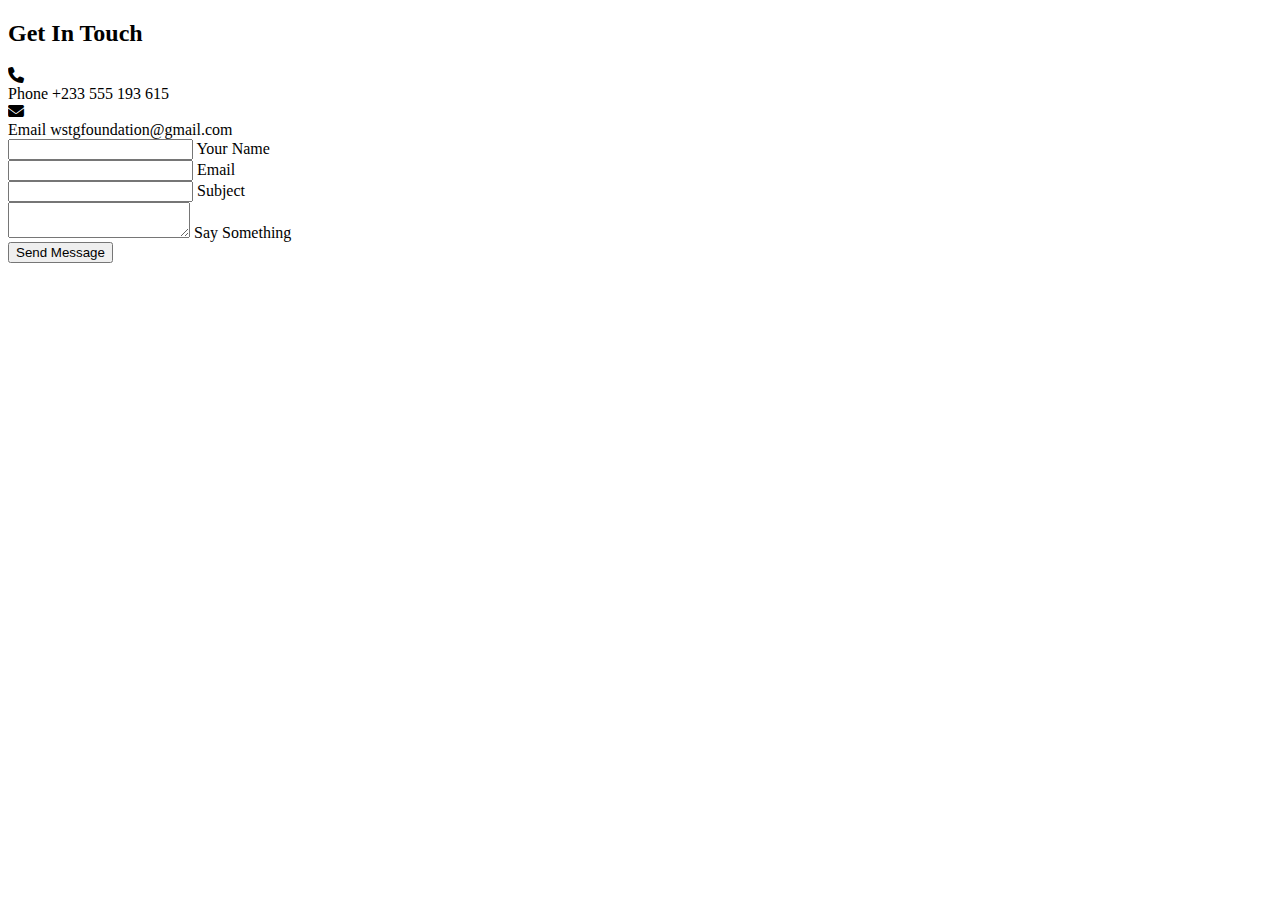
==== Contact.html @ 31e61f53 "Add files via upload" ====
<!DOCTYPE html>
<html>
<head>
	<!-- *******  Link To CSS Style Sheet  ******* -->
	<link rel="stylesheet" type="text/css" href="style/stylec.css">

	<!-- *******  Font Awesome Icons Link  ******* -->
	<link rel="stylesheet" href="https://cdnjs.cloudflare.com/ajax/libs/font-awesome/6.1.1/css/all.min.css"/>

	<!-- *******  Link To Goggle Fonts  *******  -->
	<link href="https://fonts.googleapis.com/css2?family=Poppins:ital,wght@0,100;0,200;0,400;0,500;0,600;0,800;1,900&display=swap" rel="stylesheet">

	<meta name="viewport" content="width=device-width, initial-scale=1.0">
    <link rel="shortcut icon" href="wstg.jpg" type="image/x-icon">
    <link rel="icon" href="wstg.jpg" type="image/x-icon">
	<title>Contact Us</title>
</head>
<body>
	<div class="container">
		<main class="row">
			
			<!--  *******   Left Section (Column) Starts   *******  -->

			<section class="col left">
				
				<!--  *******   Title Starts   *******  -->

				<div class="contactTitle">
					<h2>Get In Touch</h2>
				</div>

				<!--  *******   Title Ends   *******  -->

				<!--  *******   Contact Info Starts   *******  -->

				<div class="contactInfo">
					
					<div class="iconGroup">
						<div class="icon">
							<i class="fa-solid fa-phone"></i>
						</div>
						<div class="details">
							<span>Phone</span>
							<span>+233 555 193 615</span>
						</div>
					</div>

					<div class="iconGroup">
						<div class="icon">
							<i class="fa-solid fa-envelope"></i>
						</div>
						<div class="details">
							<span>Email</span>
							<span>wstgfoundation@gmail.com</span>
						</div>
					</div>
				</div>

				<!--  *******   Contact Info Ends   *******  -->


			</section>

			<!--  *******   Left Section (Column) Ends   *******  -->

			<!--  *******   Right Section (Column) Starts   *******  -->

			<section class="col right">
				
				<!--  *******   Form Starts   *******  -->

				<form class="messageForm">
					
					<div class="inputGroup halfWidth">
						<input type="text" name="" required="required">
						<label>Your Name</label>
					</div>

					<div class="inputGroup halfWidth">
						<input type="email" name="" required="required">
						<label>Email</label>
					</div>

					<div class="inputGroup fullWidth">
						<input type="text" name="" required="required">
						<label>Subject</label>
					</div>

					<div class="inputGroup fullWidth">
						<textarea required="required"></textarea>
						<label>Say Something</label>
					</div>

					<div class="inputGroup fullWidth">
						<button>Send Message</button>
					</div>

				</form>

				<!--  *******   Form Ends   *******  -->
			</section>

			<!--  *******   Right Section (Column) Ends   *******  -->

		</main>
	</div>
</body>
</html>
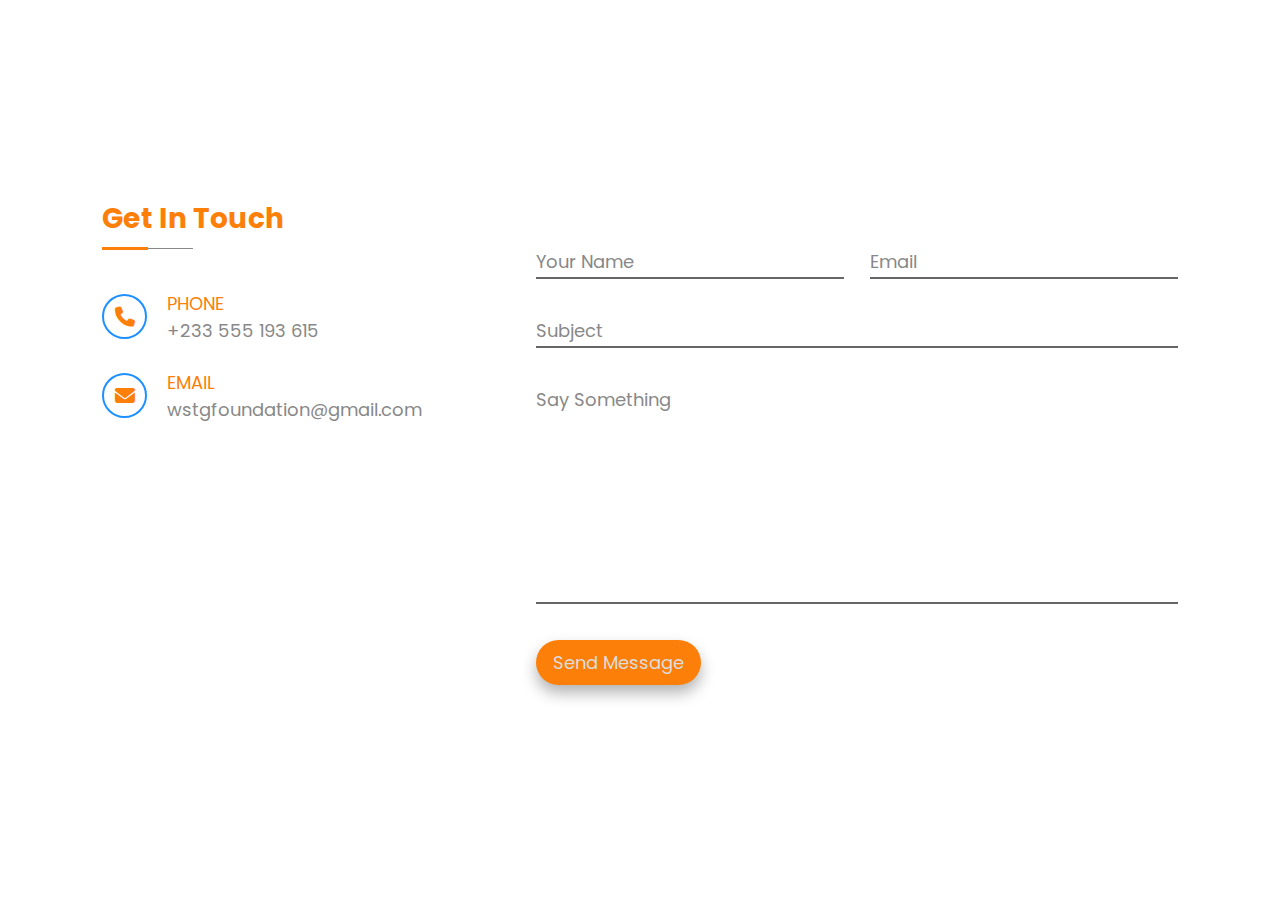
==== commit ccdb4283: "Update Contact.html" ====
--- a/Contact.html
+++ b/Contact.html
@@ -2,7 +2,7 @@
 <html>
 <head>
 	<!-- *******  Link To CSS Style Sheet  ******* -->
-	<link rel="stylesheet" type="text/css" href="style/stylec.css">
+	<link rel="stylesheet" type="text/css" href="stylec.css">
 
 	<!-- *******  Font Awesome Icons Link  ******* -->
 	<link rel="stylesheet" href="https://cdnjs.cloudflare.com/ajax/libs/font-awesome/6.1.1/css/all.min.css"/>
@@ -105,4 +105,4 @@
 		</main>
 	</div>
 </body>
-</html>+</html>
--- a/stylec.css
+++ b/stylec.css
@@ -0,0 +1,230 @@
+*{
+	margin: 0;
+	padding: 0;
+	box-sizing: border-box;
+	font-family: 'Poppins', sans-serif;
+}
+body{
+	width: 100%;
+	min-height: 100vh;
+	background-color:white;
+	color: white;
+}
+.container{
+	width: 100%;
+	min-height: 100vh;
+	display: flex;
+	justify-content: center;
+	align-items: center;
+	padding: 30px 8%;
+}
+.container .row{
+	display: flex;
+	justify-content: space-between;
+	width: 100%;
+	max-width: 1100px;
+}
+.row section.col{
+	display: flex;
+	flex-direction: column;
+}
+.row section.left{
+	flex-basis: 35%;
+	min-width: 320px;
+	margin-right: 60px;
+}
+.row section.right{
+	flex-basis: 60%;
+}
+section.left .contactTitle h2{
+	position: relative;
+	font-size: 28px;
+	color:#fc7f09;
+	display: inline-block;
+	margin-bottom: 25px;
+}
+section.left .contactTitle h2::before{
+	content: '';
+	position: absolute;
+	width: 50%;
+	height: 1px;
+	background-color: #888;
+	top: 120%;
+	left: 0;
+}
+section.left .contactTitle h2::after{
+	content: '';
+	position: absolute;
+	width: 25%;
+	height: 3px;
+	background-color:#fc7f09;
+	top: calc(120% - 1px);
+	left: 0;
+}
+section.left .contactTitle p{
+	font-size: 17px;
+	color: #fc7f09;
+	letter-spacing: 1px;
+	line-height: 1.2;
+	padding-bottom: 22px;
+}
+section.left .contactInfo{
+	margin-bottom: 16px;
+}
+.contactInfo .iconGroup{
+	display: flex;
+	align-items: center;
+	margin: 25px 0px;
+}
+.iconGroup .icon{
+	width: 45px;
+	height: 45px;
+	border: 2px solid dodgerblue;
+	border-radius: 50%;
+	margin-right: 20px;
+	position: relative;
+}
+.iconGroup .icon i{
+	font-size: 20px;
+	color:#fc7f09;
+	position: absolute;
+	top: 50%;
+	left: 50%;
+	transform: translate(-50%, -50%);
+}
+.iconGroup .details span{
+	display: block;
+	color: #888;
+	font-size: 18px;
+}
+.iconGroup .details span:nth-child(1){
+	text-transform: uppercase;
+	color:#fc7f09;
+}
+section.left .socialMedia{
+	display: flex;
+	justify-content: flex-start;
+	align-items: center;
+	flex-wrap: wrap;
+	margin: 22px 0px 20px;
+}
+.socialMedia a{
+	width: 35px;
+	height: 35px;
+	text-decoration: none;
+	text-align: center;
+	margin-right: 15px;
+	border-radius: 5px;
+	background-color: dodgerblue;
+	transition: 0.4s;
+}
+.socialMedia a i{
+	color: #ddd;
+	font-size: 18px;
+	line-height: 35px;
+	border: 1px solid transparent;
+	transition-delay: 0.4s;
+}
+.socialMedia a:hover{
+	transform: translateY(-5px);
+	background-color: #2e2e2e;
+	color:#fc7f09;
+	border: 1px solid #fc7f09;
+}
+.socialMedia a:hover i{
+	color:#fc7f09;
+}
+
+/* Code for the right section (column) */
+
+.row section.right .messageForm{
+	display: flex;
+	justify-content: space-between;
+	flex-wrap: wrap;
+	padding-top: 30px;
+}
+.row section.right .inputGroup{
+	margin: 18px 0px;
+	position: relative;
+}
+.messageForm .halfWidth{
+	flex-basis: 48%;
+}
+.messageForm .fullWidth{
+	flex-basis: 100%;
+}
+.messageForm input, .messageForm textarea{
+	width: 100%;
+	font-size: 18px;
+	padding: 2px 0px;
+	color: #ddd;
+	border: none;
+	border-bottom: 2px solid #666;
+	outline: none;
+}
+.messageForm textarea{
+	resize: none;
+	height: 220px;
+	display: block;
+}
+textarea::-webkit-scrollbar{
+	width: 5px;
+}
+textarea::-webkit-scrollbar-track{
+	background-color: #1e1e1e;
+	border-radius: 15px;
+}
+textarea::-webkit-scrollbar-thumb{
+	background-color: dodgerblue;
+	border-radius: 15px;
+}
+.inputGroup label{
+	position: absolute;
+	left: 0;
+	bottom: 4px;
+	color: #888;
+	font-size: 18px;
+	transition: 0.4s;
+	pointer-events: none;
+}
+.inputGroup:nth-child(4) label{
+	top: 2px;
+}
+.inputGroup input:focus ~ label, .inputGroup textarea:focus ~ label,
+.inputGroup input:valid ~ label, .inputGroup textarea:valid ~ label
+{
+	transform: translateY(-30px);
+	font-size: 16px;
+}
+.inputGroup button{
+	padding: 8px 16px;
+	font-size: 18px;
+	background-color:#fc7f09;
+	color: #ddd;
+	border: 1px solid transparent;
+	border-radius: 25px;
+	outline: none;
+	cursor: pointer;
+	box-shadow: 0px 8px 15px rgba(0, 0, 0, 0.3);
+	transition: 0.4s;
+}
+.inputGroup button:hover{
+	background-color:blanchedalmond;
+	color: dodgerblue;
+	box-shadow: 0px 0px 15px rgba(0, 0, 0, 0.3);
+	border: 1px solid #fc7f09;
+}
+@media(max-width: 1100px){
+	.messageForm .halfWidth{
+		flex-basis: 100%;
+	}
+}
+@media(max-width: 900px){
+	.container .row{
+		flex-wrap: wrap;
+	}
+	.row section.left, .row section.right{
+		flex-basis: 100%;
+		margin: 0px;
+	}
+}